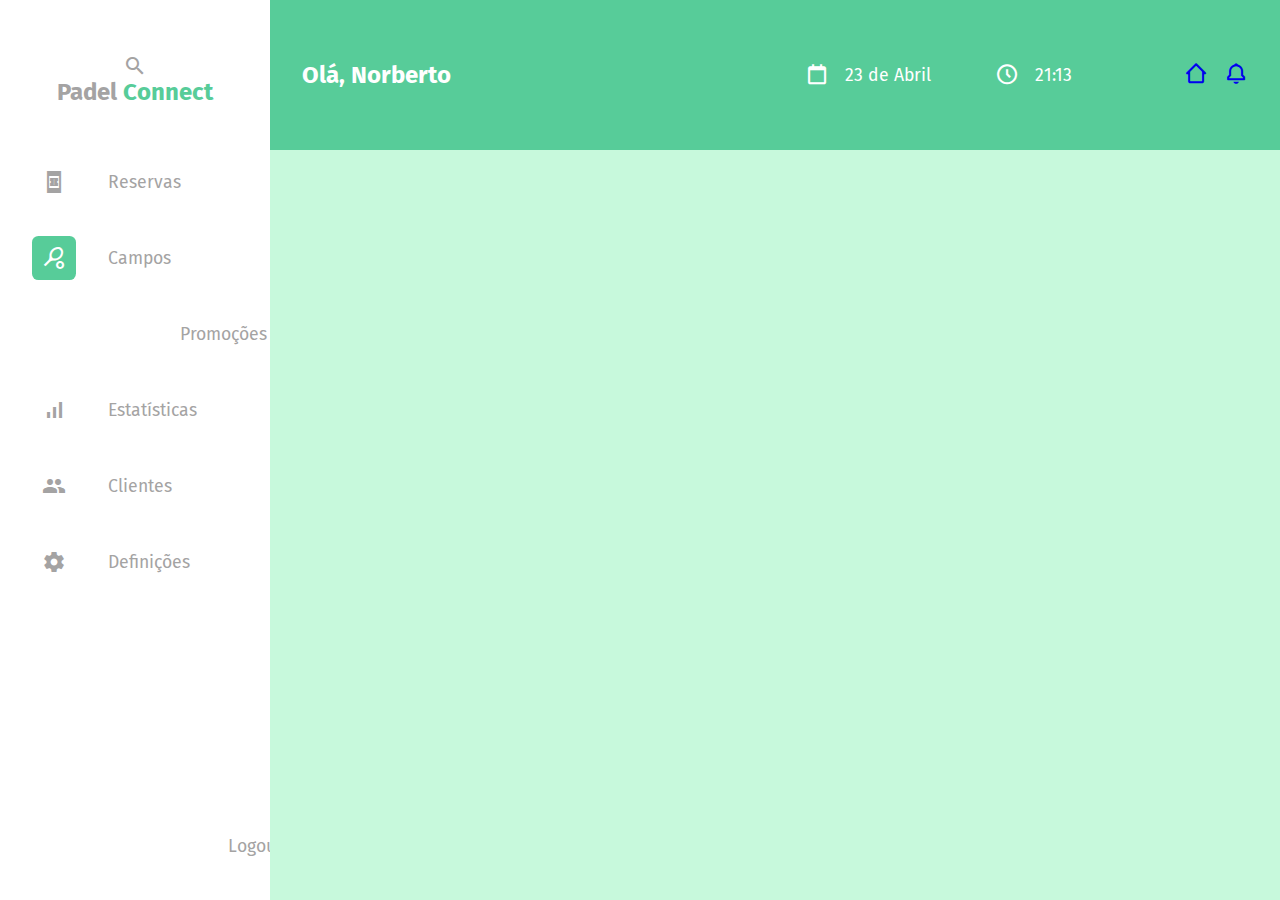
==== index.html @ 63f5e3b1 "Fira" ====
<!DOCTYPE html>
<html lang="en">
<head>
    <meta charset="UTF-8">
    <meta name="viewport" content="width=device-width, initial-scale=1.0">

    <link href="https://fonts.googleapis.com/icon?family=Material+Icons+Sharp"
    rel="stylesheet">

    <link rel="stylesheet" href="https://fonts.googleapis.com/css2?family=Material+Symbols+Outlined:opsz,wght,FILL,GRAD@20..48,100..700,0..1,-50..200&icon_names=home" />

    <link href='https://unpkg.com/boxicons@2.1.4/css/boxicons.min.css' rel='stylesheet'>

    <link href="style-sheet.css" rel="stylesheet" />

    <title>Dashboard ADMIN</title>
   
</head>
<body>
    <!-- container principal -->
    <div class="container">
        <!-- sidebar -->
        <div class="sidebar">
            <a class="logo">
                <span class="material-icons-sharp">search</span>
                <h3>Padel <span>Connect</span></h3>
            </a>
            <a class="links-sidebar">
                <div class="box-icon">
                    <span class="material-icons-sharp">book_online</span>
                </div>
                <p class="p-sidebar">Reservas</p>
            </a>
            <a class="links-sidebar">
                <div class="box-icon active">
                    <span class="material-icons-sharp">sports_tennis</span>
                </div>
                <p class="p-sidebar">Campos</p>
            </a>
            <a class="links-sidebar">
                <div class="box-icon">
                    <span class="material-icons-sharp">sell</span>
                </div>
                <p class="p-sidebar">Promoções</p>
            </a>
            <a class="links-sidebar">
                <div class="box-icon">
                    <span class="material-icons-sharp">signal_cellular_alt</span>
                </div>
                <p class="p-sidebar">Estatísticas</p>
            </a>
            <a class="links-sidebar">
                <div class="box-icon">
                    <span class="material-icons-sharp">group</span>
                </div>
                <p class="p-sidebar">Clientes</p>
            </a>
            <a class="links-sidebar">
                <div class="box-icon">
                    <span class="material-icons-sharp">settings</span>
                </div>
                <p class="p-sidebar">Definições</p>
            </a>
            <a class="links-sidebar">
                <div class="box-icon">
                    <span class="material-icons-sharp">logout</span>
                </div>
                <p class="p-sidebar">Logout</p>
            </a>
        </div>
        <!-- conteudo dashboard -->
        <!-- main content dashboard -->
        <div class="main-container">
            <div class="header-content">
                <!-- mensagem -->
                <div class="welcome-message">
                    <h3>Olá, <span>Norberto</span></h3>
                </div>
                <!-- data e hora -->
                <div class="right-header">
                    <div class="date-hour">
                        <div class="date">
                            <i class='bx bx-calendar-alt'></i>
                            <p>23 de Abril</p>
                        </div>
                        <div class="hour">
                            <i class='bx bx-time-five'></i>
                            <p>21:13</p>
                        </div>
                    </div>
                    <!-- blog e logout links -->
                    <div class="home-notifications">
                        <a href="#" class="home">
                            <i class='bx bx-home-alt-2' ></i>
                        </a>
                        <a href="#" class="notifications">
                            <i class='bx bx-bell'></i>                     
                        </a>
                    </div>
                </div>
            </div>
        </div>
    </div>
</body>
</html>
---- style-sheet.css ----
@import url('https://fonts.googleapis.com/css2?family=Fira+Sans:wght@100;200;300;400;500;600;700;800;900&display=swap');

:root {
    --color-primary: #57cc99;
    --color-danger: #A50B0B;
    --color-success: #1b9c5c;
    --color-warning: #FDC500;
    --color-white: #fff;
    --color-gray: #A4A3A3;
    --color-dark: #1e1e1f;
    --color-background: #EDEAE0;
    --color-dashboard: #c7f9dc;
    --color-blue-1: #00296B;
    --color-blue-2: #00509D;
    --color-yellow: #FFD500;
    --card-border-radius: 2rem;
    --border-radius-1: 0.4rem;
    --border-radius-2: 1.2rem;
    --card-padding: 1.8rem;
    --padding-1: 1.2rem;
    --box-shadow: 0 2rem 3rem var(--color-light);
    --font-title: 5.5rem;
    --font-subtitle: 1.5rem;
    --font-size: 1.1rem;
}

* {
    margin: 0;
    padding: 0;
    outline: 0;
    appearance: none;
    border: 0;
    text-decoration: none;
    box-sizing: border-box;
}

body {
    width: 100vw;
    height: 100vh;
    font-family: 'Fira Sans', sans-serif;
    font-size: 0.88rem;
    background: var(--color-white);
    user-select: none;
    overflow-x: hidden;
    color: var(--color-dark);
}

a {
    cursor: pointer;
}

a:visited {
    color: var(--color-white);
}

i {
    font-size: 24px;
}

.container {
    display: flex;
    height: 100vh;
    /* padding: 0 3rem 0 3rem; */
}

.sidebar {
    background: var(--color-white);
    color: var(--color-gray);
    display: flex;
    flex-direction: column;
    padding: 1rem 1rem;
    width: 270px;
    height: 100vh;
}

.logo {
    display: flex;
    justify-content: center;
    align-items: center;
    flex-direction: column;
    height: 8rem;
}

.logo h3 {
    font-size: 1.5rem;
}

.logo h3 span {
    color: var(--color-primary);
}

.links-sidebar {
    padding: 1rem;
    display: flex;
    align-items: center;
    gap: 2rem;
}

.links-sidebar .box-icon {
    border-radius: var(--border-radius-1);
    padding: 10px;
    display: flex;
    align-items: center;
    justify-content: center;
}

.p-sidebar {
    font-size: 1.1rem;
}

.links-sidebar .box-icon.active {
    border-radius: var(--border-radius-1);
    background: var(--color-primary);
    color: var(--color-white);
}

.links-sidebar:last-child {
    margin-top: auto;
}

.links-sidebar:hover .box-icon.active span {
    color: var(--color-white);
}

.links-sidebar:hover p{
    color: var(--color-primary);
}

.links-sidebar:hover span {
    color: var(--color-primary);
}
.main-container {
    background: var(--color-dashboard);
    width: calc(100% - 270px);
}

.header-content {
    background: var(--color-primary);
    width: 100%;
    height: 150px;
    padding: 2rem 2rem;
    display: flex;
    justify-content: space-between;
    color: var(--color-white);
}

.welcome-message {
    display: flex;
    align-items: center;
}

.welcome-message h3 {
    font-size: 1.5rem;
}

.right-header {
    display: flex;
    gap: 7rem;
    font-size: 1rem;
}

.date-hour {
    display: flex;
    gap: 4rem;
}

.date,
.hour {
    display: flex;
    align-items: center;
    gap: 1rem;
}

.date p,
.hour p {
    font-size: 1.1rem;
}

.home-notifications{
    display: flex;
    align-items: center;
    gap: 1rem;
}

.home,
.notifications {
    text-decoration: none;
}
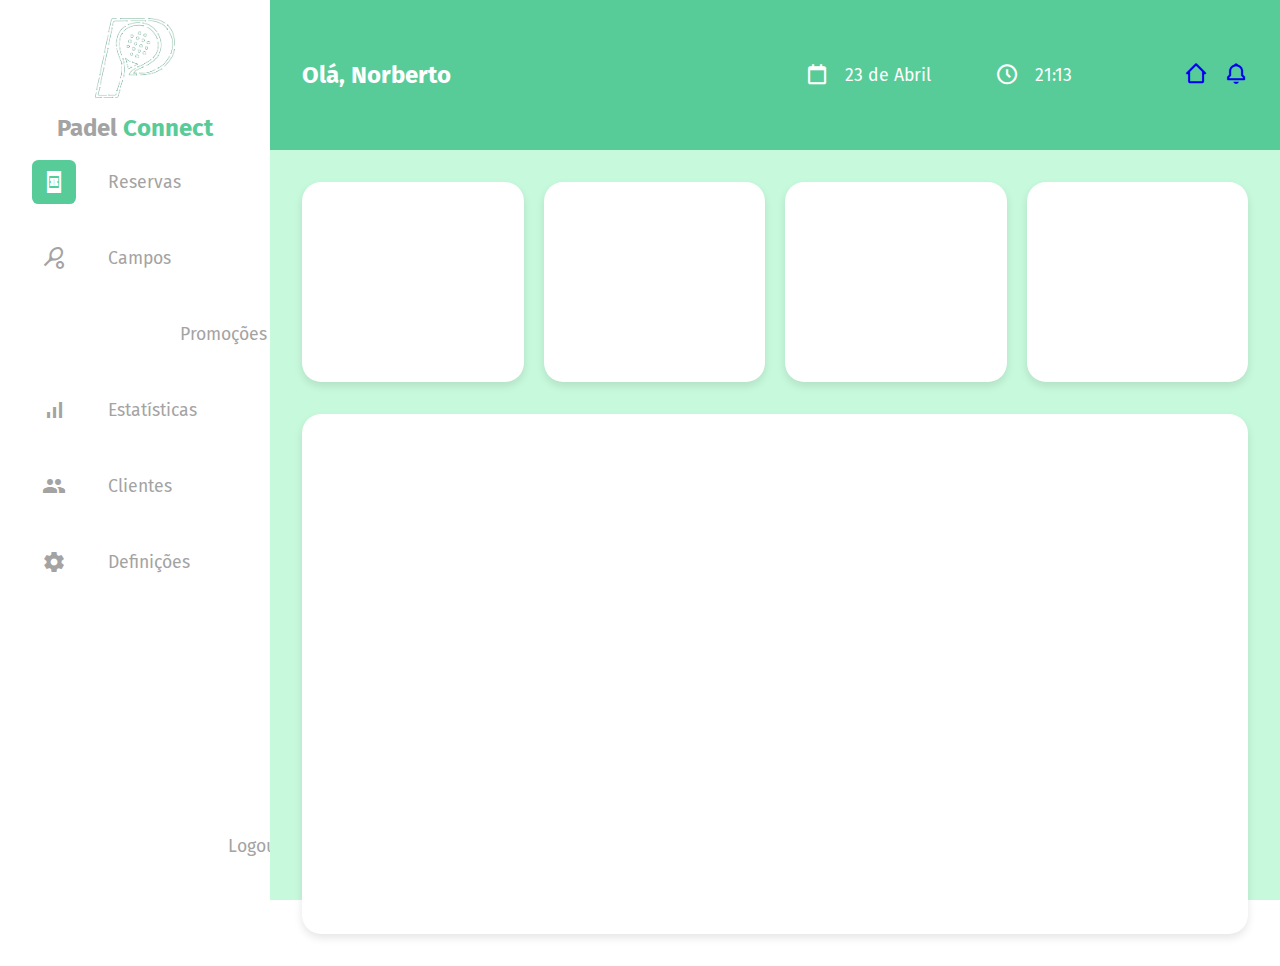
==== commit d67111d9: "Update" ====
--- a/index.html
+++ b/index.html
@@ -11,7 +11,7 @@
 
     <link href='https://unpkg.com/boxicons@2.1.4/css/boxicons.min.css' rel='stylesheet'>
 
-    <link href="style-sheet.css" rel="stylesheet" />
+    <link href="css/style-sheet.css" rel="stylesheet" />
 
     <title>Dashboard ADMIN</title>
    
@@ -22,17 +22,17 @@
         <!-- sidebar -->
         <div class="sidebar">
             <a class="logo">
-                <span class="material-icons-sharp">search</span>
+                <img src="images/LogoCoresPadel_Final.png" class="logo-img">
                 <h3>Padel <span>Connect</span></h3>
             </a>
             <a class="links-sidebar">
-                <div class="box-icon">
+                <div class="box-icon active">
                     <span class="material-icons-sharp">book_online</span>
                 </div>
                 <p class="p-sidebar">Reservas</p>
             </a>
             <a class="links-sidebar">
-                <div class="box-icon active">
+                <div class="box-icon">
                     <span class="material-icons-sharp">sports_tennis</span>
                 </div>
                 <p class="p-sidebar">Campos</p>
@@ -99,6 +99,27 @@
                     </div>
                 </div>
             </div>
+
+            <!-- Dashboard -->
+             <div class="dashboard">
+                <div class="cards">
+                    <div class="card reservations">
+                        
+                    </div>
+                    <div class="card courts">
+    
+                    </div>
+                    <div class="card promotions">
+    
+                    </div>
+                    <div class="card customers">
+    
+                    </div>
+                </div>
+                <div class="card statistics">
+
+                </div>
+             </div>
         </div>
     </div>
 </body>
--- a/css/style-sheet.css
+++ b/css/style-sheet.css
@@ -0,0 +1,226 @@
+@import url('https://fonts.googleapis.com/css2?family=Fira+Sans:wght@100;200;300;400;500;600;700;800;900&display=swap');
+
+:root {
+    --color-primary: #57cc99;
+    --color-danger: #A50B0B;
+    --color-success: #1b9c5c;
+    --color-warning: #FDC500;
+    --color-white: #fff;
+    --color-gray: #A4A3A3;
+    --color-dark: #1e1e1f;
+    --color-background: #EDEAE0;
+    --color-dashboard: #c7f9dc;
+    --color-blue-1: #00296B;
+    --color-blue-2: #00509D;
+    --color-yellow: #FFD500;
+    --card-border-radius: 2rem;
+    --border-radius-1: 0.4rem;
+    --border-radius-2: 1.2rem;
+    --card-padding: 1.8rem;
+    --padding-1: 1.2rem;
+    --box-shadow: 0 2rem 3rem var(--color-light);
+    --font-title: 5.5rem;
+    --font-subtitle: 1.5rem;
+    --font-size: 1.1rem;
+}
+
+* {
+    margin: 0;
+    padding: 0;
+    outline: 0;
+    appearance: none;
+    border: 0;
+    text-decoration: none;
+    box-sizing: border-box;
+}
+
+body {
+    width: 100vw;
+    height: 100vh;
+    font-family: 'Fira Sans', sans-serif;
+    font-size: 0.88rem;
+    background: var(--color-white);
+    user-select: none;
+    overflow-x: hidden;
+    color: var(--color-dark);
+}
+
+a {
+    cursor: pointer;
+}
+
+a:visited {
+    color: var(--color-white);
+}
+
+i {
+    font-size: 24px;
+}
+
+.container {
+    display: flex;
+    height: 100vh;
+}
+
+.sidebar {
+    background: var(--color-white);
+    color: var(--color-gray);
+    display: flex;
+    flex-direction: column;
+    padding: 1rem 1rem;
+    width: 270px;
+    height: 100vh;
+}
+
+.logo {
+    display: flex;
+    justify-content: center;
+    align-items: center;
+    flex-direction: column;
+    height: 8rem;
+    gap: 1rem;
+}
+
+.logo-img {
+    width: 80px;
+    height: 80px;
+}
+
+.logo h3 {
+    font-size: 1.5rem;
+}
+
+.logo h3 span {
+    color: var(--color-primary);
+}
+
+.links-sidebar {
+    padding: 1rem;
+    display: flex;
+    align-items: center;
+    gap: 2rem;
+}
+
+.links-sidebar .box-icon {
+    border-radius: var(--border-radius-1);
+    padding: 10px;
+    display: flex;
+    align-items: center;
+    justify-content: center;
+}
+
+.p-sidebar {
+    font-size: 1.1rem;
+}
+
+.links-sidebar .box-icon.active {
+    border-radius: var(--border-radius-1);
+    background: var(--color-primary);
+    color: var(--color-white);
+}
+
+.links-sidebar:last-child {
+    margin-top: auto;
+}
+
+.links-sidebar:hover .box-icon.active span {
+    color: var(--color-white);
+}
+
+.links-sidebar:hover p{
+    color: var(--color-primary);
+}
+
+.links-sidebar:hover span {
+    color: var(--color-primary);
+}
+.main-container {
+    background: var(--color-dashboard);
+    width: calc(100% - 270px);
+}
+
+.header-content {
+    background: var(--color-primary);
+    width: 100%;
+    height: 150px;
+    padding: 2rem 2rem;
+    display: flex;
+    justify-content: space-between;
+    color: var(--color-white);
+}
+
+.welcome-message {
+    display: flex;
+    align-items: center;
+}
+
+.welcome-message h3 {
+    font-size: 1.5rem;
+}
+
+.right-header {
+    display: flex;
+    gap: 7rem;
+    font-size: 1rem;
+}
+
+.date-hour {
+    display: flex;
+    gap: 4rem;
+}
+
+.date,
+.hour {
+    display: flex;
+    align-items: center;
+    gap: 1rem;
+}
+
+.date p,
+.hour p {
+    font-size: 1.1rem;
+}
+
+.home-notifications{
+    display: flex;
+    align-items: center;
+    gap: 1rem;
+}
+
+.home,
+.notifications {
+    text-decoration: none;
+}
+
+.dashboard {
+    display: flex;
+    flex-direction: column;
+    padding: 2rem;
+    gap: 2rem;
+}
+
+.cards {
+    display: grid;
+    grid-template-columns: repeat(4, 1fr);
+    gap: 20px;
+    width: 100%;
+}
+
+.card {
+    background: var(--color-white);
+    border-radius: var(--border-radius-2);
+    box-shadow: 0 4px 8px rgb(0, 0, 0, 0.1);
+    padding: 20px;
+    text-align: center;
+}
+
+.card.reservations,
+.card.courts,
+.card.promotions,
+.card.customers {
+    height: 200px;
+}
+
+.card.statistics {
+    height: 520px;
+}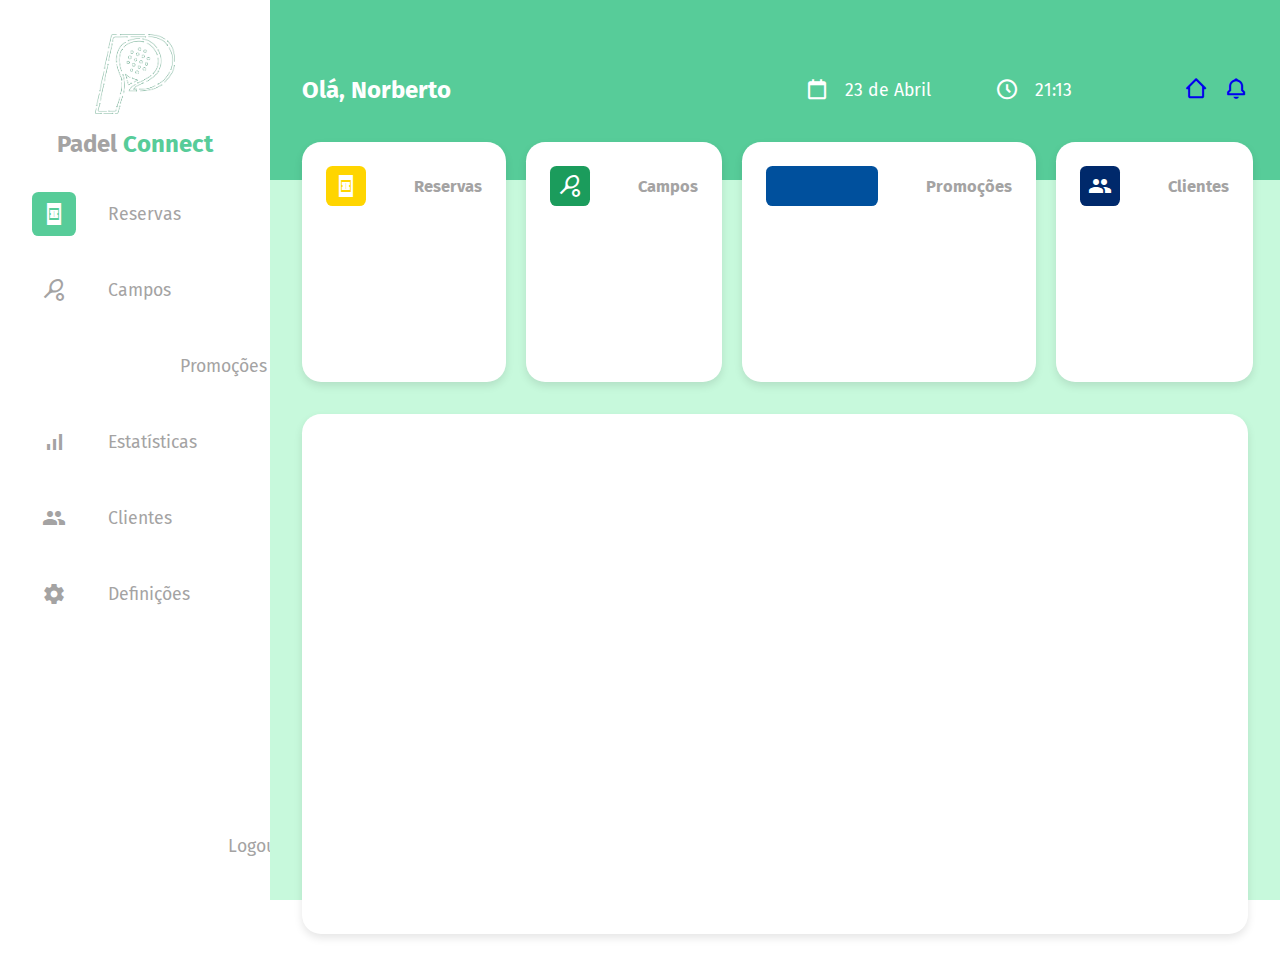
==== commit 4cfeaac5: "Update" ====
--- a/index.html
+++ b/index.html
@@ -104,16 +104,28 @@
              <div class="dashboard">
                 <div class="cards">
                     <div class="card reservations">
-                        
+                        <div class="card-title reservations">
+                            <span class="material-icons-sharp">book_online</span>
+                            <h3>Reservas</h3>
+                        </div>
                     </div>
                     <div class="card courts">
-    
+                        <div class="card-title courts">
+                            <span class="material-icons-sharp">sports_tennis</span>
+                            <h3>Campos</h3>
+                        </div>
                     </div>
                     <div class="card promotions">
-    
+                        <div class="card-title promotions">
+                            <span class="material-icons-sharp">sell</span>
+                            <h3>Promoções</h3>
+                        </div>
                     </div>
                     <div class="card customers">
-    
+                        <div class="card-title customers">
+                            <span class="material-icons-sharp">group</span>
+                            <h3>Clientes</h3>
+                        </div>
                     </div>
                 </div>
                 <div class="card statistics">
--- a/css/style-sheet.css
+++ b/css/style-sheet.css
@@ -77,7 +77,7 @@
     justify-content: center;
     align-items: center;
     flex-direction: column;
-    height: 8rem;
+    height: 10rem;
     gap: 1rem;
 }
 
@@ -142,7 +142,7 @@
 .header-content {
     background: var(--color-primary);
     width: 100%;
-    height: 150px;
+    height: 180px;
     padding: 2rem 2rem;
     display: flex;
     justify-content: space-between;
@@ -197,6 +197,7 @@
     flex-direction: column;
     padding: 2rem;
     gap: 2rem;
+    transform: translateY(-70px);
 }
 
 .cards {
@@ -218,9 +219,39 @@
 .card.courts,
 .card.promotions,
 .card.customers {
-    height: 200px;
+    height: 240px;
+    padding: 1.5rem;
 }
 
 .card.statistics {
     height: 520px;
+}
+
+.card-title {
+    display: flex;
+    gap: 3rem;
+    color: var(--color-gray);
+    align-items: center;
+}
+
+.card-title span {
+    border-radius: var(--border-radius-1);
+    color: var(--color-white);
+    padding: 0.5rem;
+}
+
+.card-title.reservations span {
+    background: var(--color-yellow);
+}
+
+.card-title.courts span{
+    background: var(--color-success);
+}
+
+.card-title.promotions  span{
+    background: var(--color-blue-2);
+}
+
+.card-title.customers span {
+    background: var(--color-blue-1);
 }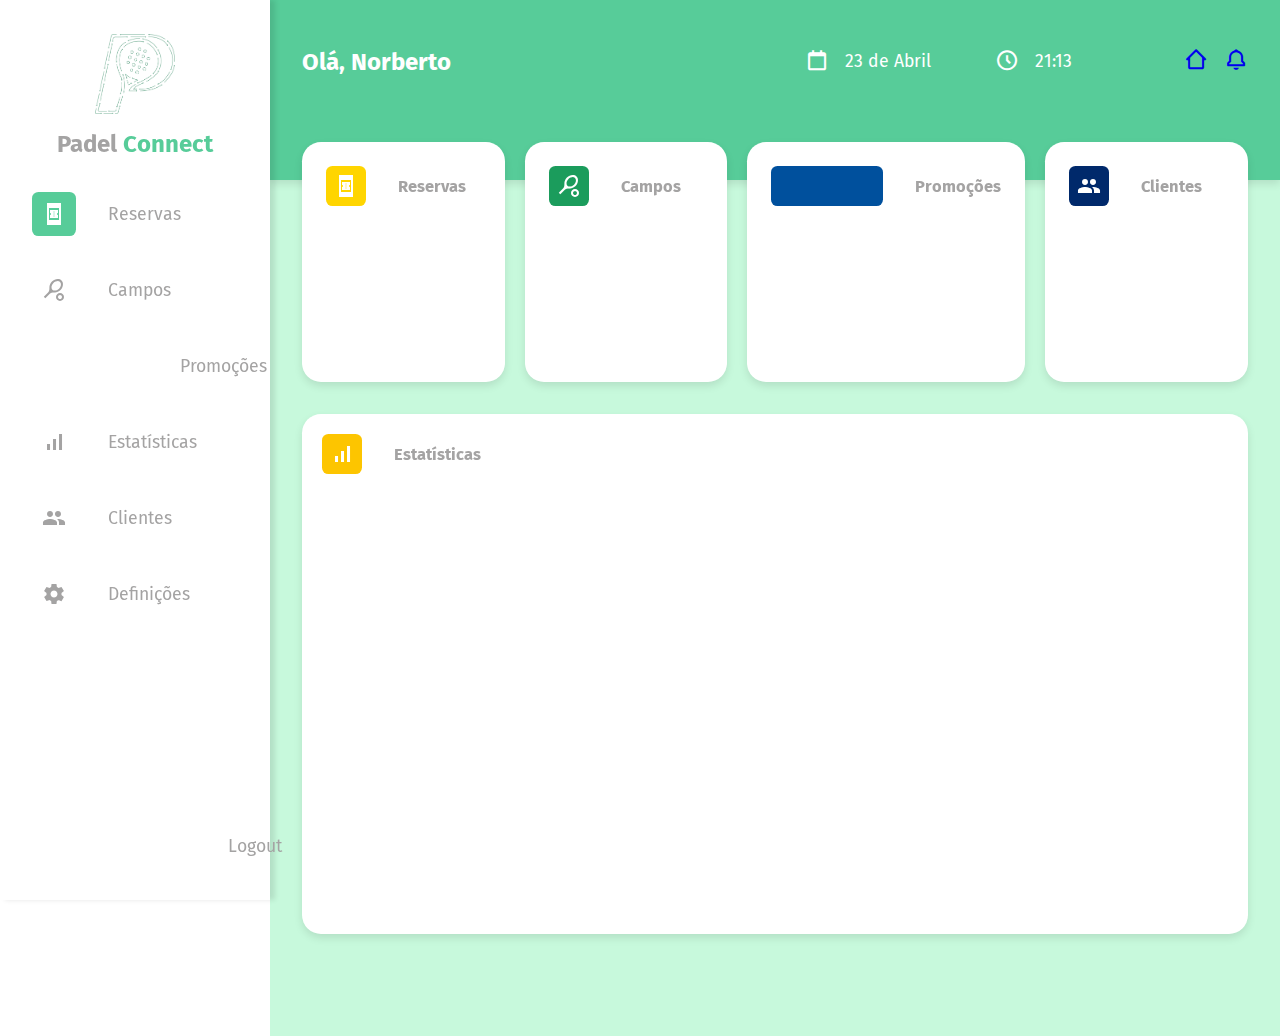
==== commit b6779298: "Update" ====
--- a/index.html
+++ b/index.html
@@ -129,7 +129,10 @@
                     </div>
                 </div>
                 <div class="card statistics">
-
+                    <div class="card-title statistics">
+                        <span class="material-icons-sharp">signal_cellular_alt</span>
+                        <h3>Estatísticas</h3>
+                    </div>
                 </div>
              </div>
         </div>
--- a/css/style-sheet.css
+++ b/css/style-sheet.css
@@ -32,6 +32,7 @@
     border: 0;
     text-decoration: none;
     box-sizing: border-box;
+    scroll-behavior: smooth !important;
 }
 
 body {
@@ -59,9 +60,11 @@
 
 .container {
     display: flex;
-    height: 100vh;
-}
-
+}
+
+/* =============================
+   SIDEBAR
+   ============================= */
 .sidebar {
     background: var(--color-white);
     color: var(--color-gray);
@@ -70,6 +73,8 @@
     padding: 1rem 1rem;
     width: 270px;
     height: 100vh;
+    position: fixed;
+    box-shadow: 5px 0 5px rgba(0, 0, 0, 0.1);
 }
 
 .logo {
@@ -134,19 +139,30 @@
 .links-sidebar:hover span {
     color: var(--color-primary);
 }
+
+/* =============================
+   MAIN
+   ============================= */
 .main-container {
     background: var(--color-dashboard);
-    width: calc(100% - 270px);
-}
-
+    /* width: calc(100% - 270px); */
+    width: 100%;
+    margin-left: 270px;
+}
+
+/* =============================
+   HEADER MAIN
+   ============================= */
 .header-content {
-    background: var(--color-primary);
+    display: flex;
+    justify-content: space-between;
+    align-items: start;
     width: 100%;
     height: 180px;
-    padding: 2rem 2rem;
-    display: flex;
-    justify-content: space-between;
-    color: var(--color-white);
+    padding: 3rem 2rem;
+    background: var(--color-primary);
+    color: var(--color-white);
+    box-shadow: 0 4px 8px rgba(0, 0, 0, 0.1);
 }
 
 .welcome-message {
@@ -192,6 +208,9 @@
     text-decoration: none;
 }
 
+/* =============================
+   DASHBOARD
+   ============================= */
 .dashboard {
     display: flex;
     flex-direction: column;
@@ -229,7 +248,7 @@
 
 .card-title {
     display: flex;
-    gap: 3rem;
+    gap: 2rem;
     color: var(--color-gray);
     align-items: center;
 }
@@ -254,4 +273,20 @@
 
 .card-title.customers span {
     background: var(--color-blue-1);
+}
+
+.card-title.statistics span {
+    background: var(--color-warning); 
+}
+
+/* =============================
+   MEDIA QUERIES 1250
+   ============================= */
+@media screen and (max-width: 1250px) {
+    .cards {
+        display: grid;
+        grid-template-columns: repeat(2, 1fr);
+        gap: 20px;
+        width: 100%;
+    }
 }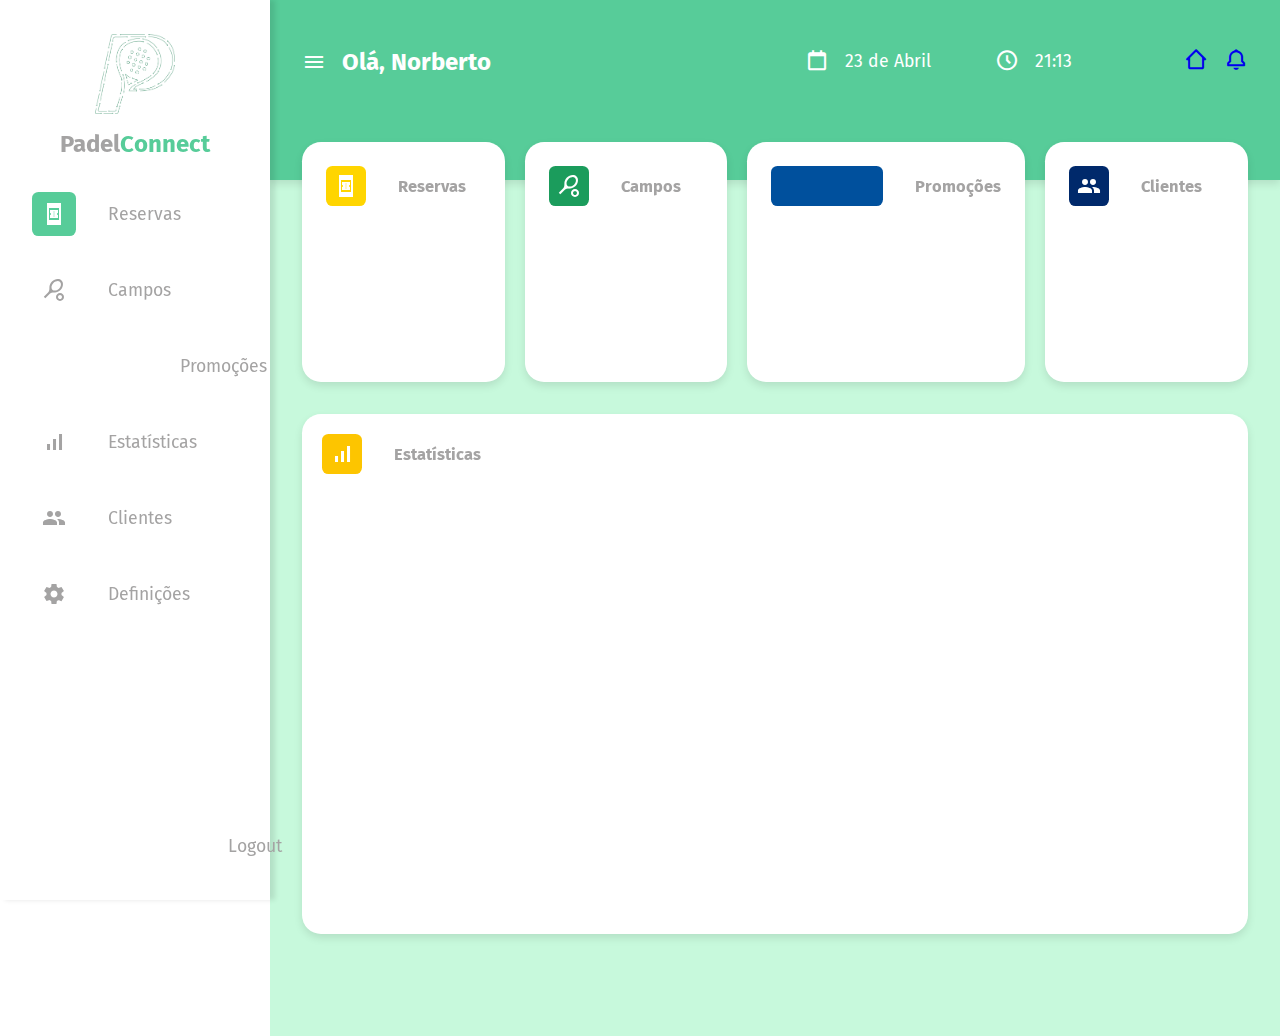
==== commit 88f2a318: "Update" ====
--- a/index.html
+++ b/index.html
@@ -23,7 +23,7 @@
         <div class="sidebar">
             <a class="logo">
                 <img src="images/LogoCoresPadel_Final.png" class="logo-img">
-                <h3>Padel <span>Connect</span></h3>
+                <h3 class="site-name">Padel <span>Connect</span></h3>
             </a>
             <a class="links-sidebar">
                 <div class="box-icon active">
@@ -74,6 +74,7 @@
             <div class="header-content">
                 <!-- mensagem -->
                 <div class="welcome-message">
+                    <span class="material-icons-sharp menu-icon">menu</span>
                     <h3>Olá, <span>Norberto</span></h3>
                 </div>
                 <!-- data e hora -->
@@ -137,5 +138,8 @@
              </div>
         </div>
     </div>
+
+
+    <script src="scripts/script.js"></script>
 </body>
 </html>--- a/css/style-sheet.css
+++ b/css/style-sheet.css
@@ -75,6 +75,7 @@
     height: 100vh;
     position: fixed;
     box-shadow: 5px 0 5px rgba(0, 0, 0, 0.1);
+    transition: all ease 300ms;
 }
 
 .logo {
@@ -91,8 +92,9 @@
     height: 80px;
 }
 
-.logo h3 {
+.logo .site-name {
     font-size: 1.5rem;
+    display: flex;
 }
 
 .logo h3 span {
@@ -138,6 +140,17 @@
 
 .links-sidebar:hover span {
     color: var(--color-primary);
+}
+
+/* =============================
+   MIN SIDEBAR
+   ============================= */
+.sidebar.closed {
+    width: 110px;
+}
+
+.sidebar.closed p{
+    display: none;
 }
 
 /* =============================
@@ -148,6 +161,7 @@
     /* width: calc(100% - 270px); */
     width: 100%;
     margin-left: 270px;
+    transition: all ease 300ms;
 }
 
 /* =============================
@@ -168,6 +182,11 @@
 .welcome-message {
     display: flex;
     align-items: center;
+    gap: 1rem;
+}
+
+.menu-icon {
+    font-size: var(--font-subtitle);
 }
 
 .welcome-message h3 {
@@ -289,4 +308,22 @@
         gap: 20px;
         width: 100%;
     }
+}
+
+@media screen and (max-width: 1000px) {
+    .sidebar {
+        width: 110px;
+    }
+    
+    .sidebar p{
+        display: none;
+    }
+
+    .main-container {
+        margin-left: 110px;
+    }
+
+    .menu-icon {
+        display: none;
+    }
 }